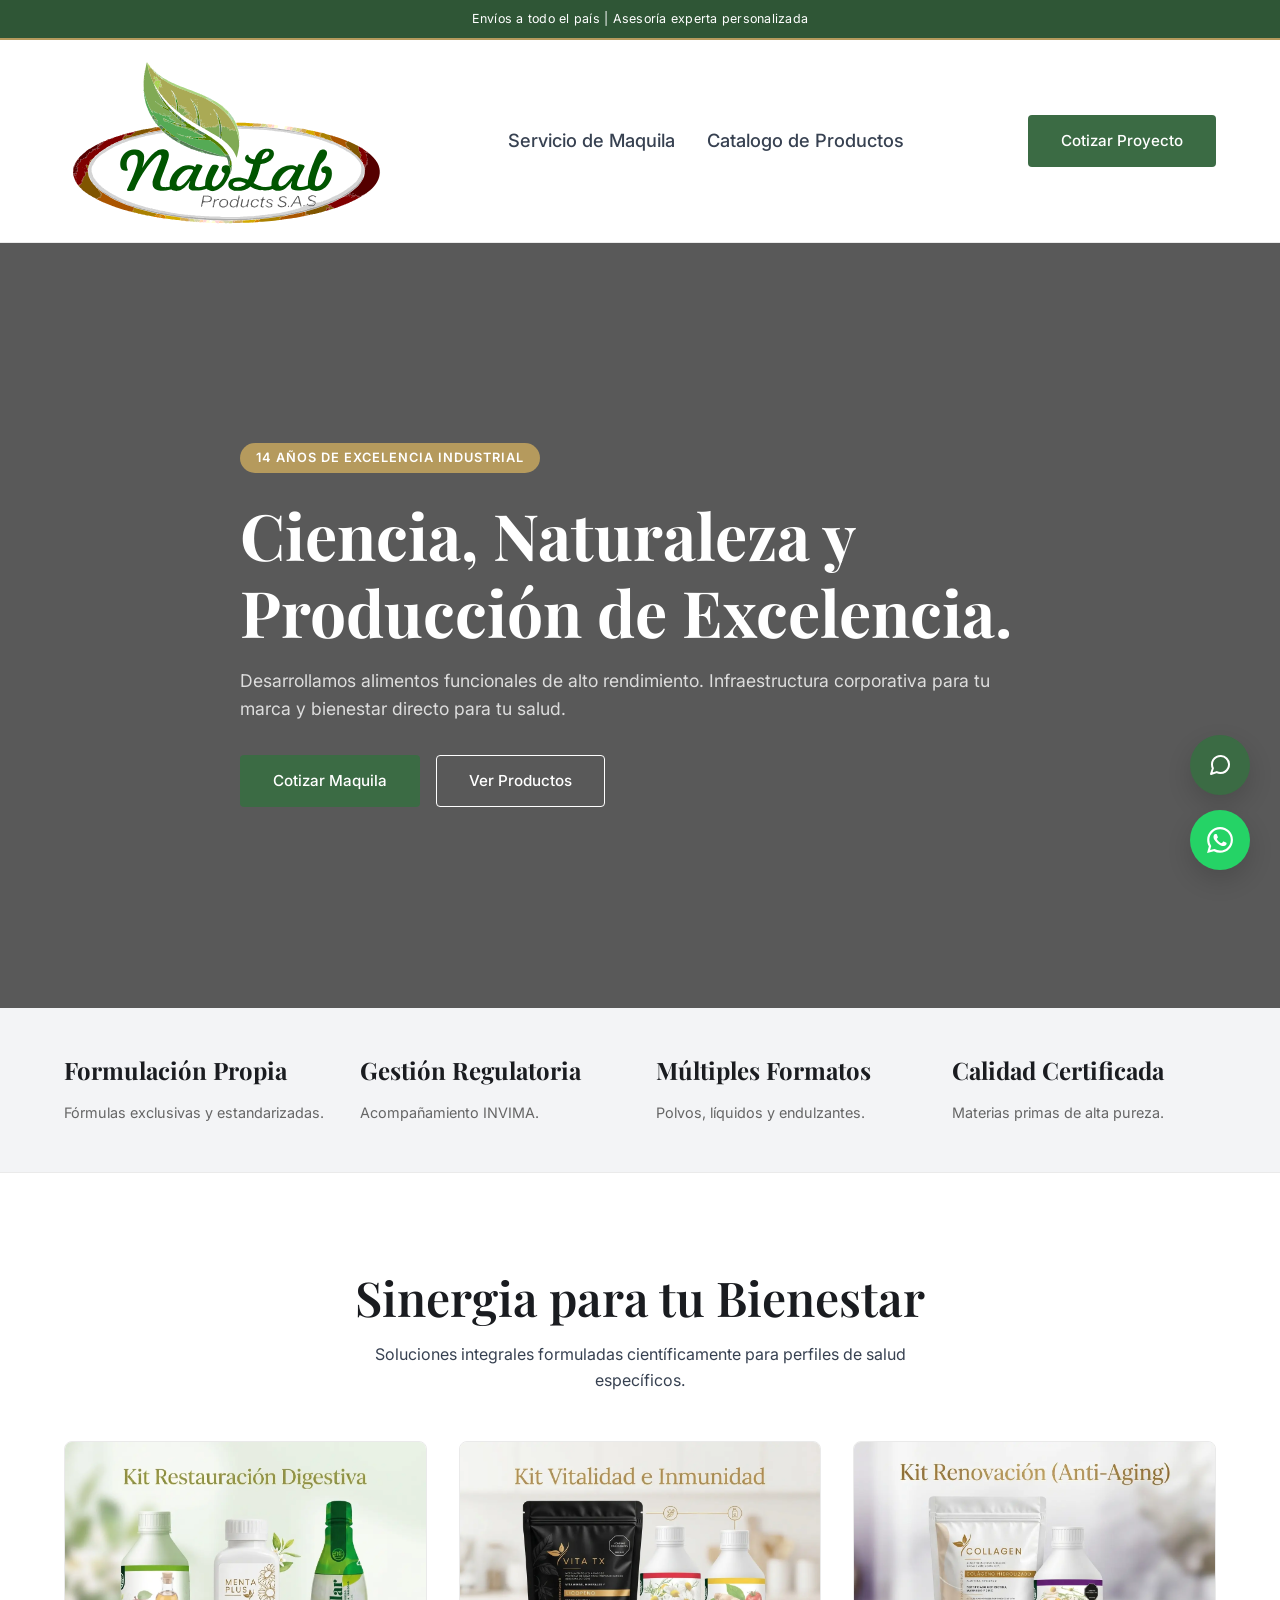
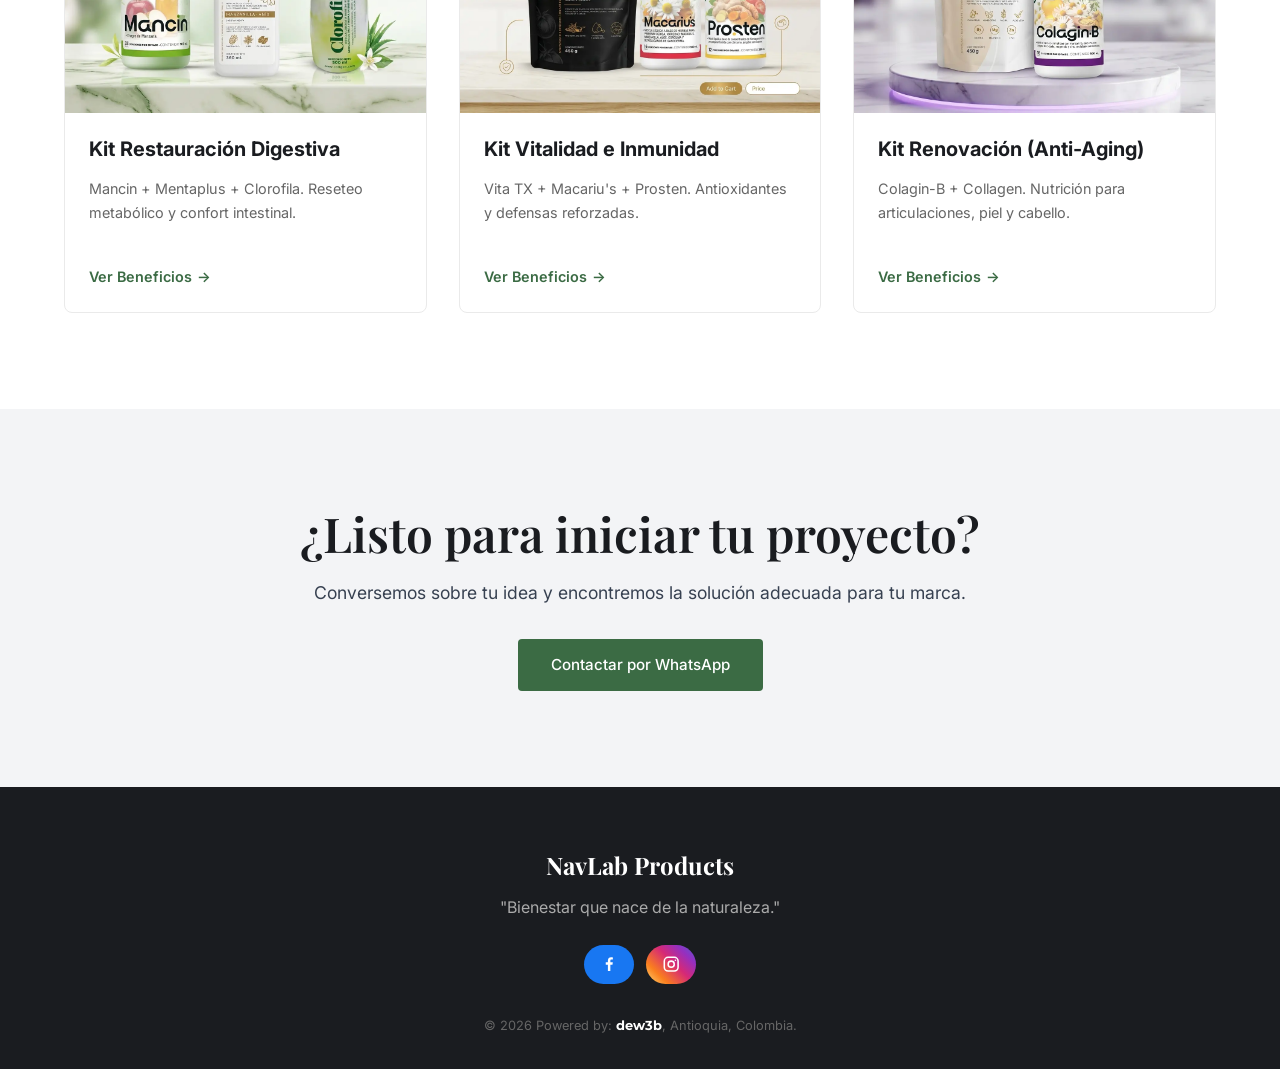
==== navlab-web/index.html @ a0701a39 "Control de cambios #1, pendiente Agente y link $" ====
<!DOCTYPE html>
<html lang="es">
<head>
    <meta charset="UTF-8">
    <meta name="viewport" content="width=device-width, initial-scale=1.0">
    <link rel="icon" type="image/png" sizes="32x32" href="assets/favicon-32.png">
    <title>NavLab Products | Desarrollo y Maquila de Alimentos Funcionales</title>
    <meta name="description" content="Laboratorio experto en maquila, desarrollo de marcas propias y venta de kits de alimentos funcionales en Colombia. 14 años de experiencia.">

    <!-- AEO / SEO -->
    <meta property="og:title" content="NavLab Products | Alimentos Funcionales">
    <meta property="og:type" content="website">
    <meta property="og:url" content="https://www.navlabproducts.com">

    <link rel="preconnect" href="https://fonts.googleapis.com">
    <link rel="preconnect" href="https://fonts.gstatic.com" crossorigin>
    <link href="https://fonts.googleapis.com/css2?family=Inter:wght@300;400;500;600&family=Montserrat:wght@700&family=Playfair+Display:wght@400;600;700&display=swap" rel="stylesheet">
    <link rel="stylesheet" href="styles.css">

    <script type="application/ld+json">
    {
      "@context": "https://schema.org",
      "@type": "Laboratory",
      "name": "NavLab Products S.A.S",
      "description": "Elaboración y comercialización de alimentos funcionales.",
      "telephone": "+573113158115",
      "address": { "@type": "PostalAddress", "addressLocality": "Medellín", "addressRegion": "Antioquia", "addressCountry": "CO" }
    }
    </script>
</head>
<body>
    <div class="top-bar">
        <div class="container top-bar-content">
            <div class="top-bar-track">
                <span class="top-bar-text">Envíos a todo el país | Asesoría experta personalizada</span>
                <span class="top-bar-text" aria-hidden="true">Envíos a todo el país | Asesoría experta personalizada</span>
            </div>
        </div>
    </div>

    <header class="site-header" id="mainHeader">
        <div class="container header-inner">
            <a href="index.html" class="logo">
                <img class="logo-img" src="assets/Logo.svg" alt="Logotipo de NavLab Products">
            </a>
            <nav class="main-nav">
                <ul class="nav-links">
                    <li><a href="servicios.html">Servicio de Maquila</a></li>
                    <li><a href="productos.html">Catalogo de Productos</a></li>
                </ul>
            </nav>
            <div class="header-actions">
                <a href="#contacto" class="btn btn-primary">Cotizar Proyecto</a>
            </div>
        </div>
    </header>

    <main>
        <section class="hero overlay-dark">
            <video autoplay loop muted playsinline class="hero-video">
                <source src="assets/video-maquinas.mp4" type="video/mp4">
            </video>
            <div class="container hero-content fade-in-up">
                <span class="badge">14 Años de Excelencia Industrial</span>
                <h1 class="hero-title">Ciencia, Naturaleza y Producción de Excelencia.</h1>
                <p class="hero-desc">Desarrollamos alimentos funcionales de alto rendimiento. Infraestructura corporativa para tu marca y bienestar directo para tu salud.</p>
                <div class="btn-group">
                    <a href="servicios.html" class="btn btn-primary">Cotizar Maquila</a>
                    <a href="productos.html" class="btn btn-secondary">Ver Productos</a>
                </div>
            </div>
        </section>

        <section class="trust-bar bg-surface">
            <div class="container grid-4">
                <div class="trust-item">
                    <h2>Formulación Propia</h2><p>Fórmulas exclusivas y estandarizadas.</p>
                </div>
                <div class="trust-item">
                    <h2>Gestión Regulatoria</h2><p>Acompañamiento INVIMA.</p>
                </div>
                <div class="trust-item">
                    <h2>Múltiples Formatos</h2><p>Polvos, líquidos y endulzantes.</p>
                </div>
                <div class="trust-item">
                    <h2>Calidad Certificada</h2><p>Materias primas de alta pureza.</p>
                </div>
            </div>
        </section>

        <section class="section-padding section-kits">
            <div class="container">
                <div class="section-header text-center fade-in-up">
                    <h2 class="section-title">Sinergia para tu Bienestar</h2>
                    <p style="max-width:600px; margin: 0 auto;">Soluciones integrales formuladas científicamente para perfiles de salud específicos.</p>
                </div>
                <div class="grid-3" style="margin-top: 3rem;">
                    <article class="product-card fade-in-up">
                        <div class="card-image bg-surface">
                            <img src="assets/kit-digestivo.webp" alt="Kit de alimentos para el bienestar digestivo, presentado como producto de NavLab Products." onerror="this.src='https://via.placeholder.com/400x300?text=Kit+Digestivo'">
                        </div>
                        <div class="card-body">
                            <h3>Kit Restauración Digestiva</h3>
                            <p class="card-desc">Mancin + Mentaplus + Clorofila. Reseteo metabólico y confort intestinal.</p>
                            <a href="#" class="link-arrow">Ver Beneficios <span>&rarr;</span></a>
                        </div>
                    </article>
                    <article class="product-card fade-in-up delay-1">
                        <div class="card-image bg-surface">
                            <img src="assets/kit-inmunidad.webp" alt="Kit de alimentos para vitalidad e inmunidad, presentado como producto de NavLab Products." onerror="this.src='https://via.placeholder.com/400x300?text=Kit+Inmunidad'">
                        </div>
                        <div class="card-body">
                            <h3>Kit Vitalidad e Inmunidad</h3>
                            <p class="card-desc">Vita TX + Macariu's + Prosten. Antioxidantes y defensas reforzadas.</p>
                            <a href="#" class="link-arrow">Ver Beneficios <span>&rarr;</span></a>
                        </div>
                    </article>
                    <article class="product-card fade-in-up delay-2">
                        <div class="card-image bg-surface">
                            <img src="assets/kit-antiaging.webp" alt="Kit de alimentos para renovación y cuidado de la piel, presentado como producto de NavLab Products." onerror="this.src='https://via.placeholder.com/400x300?text=Kit+Anti-Aging'">
                        </div>
                        <div class="card-body">
                            <h3>Kit Renovación (Anti-Aging)</h3>
                            <p class="card-desc">Colagin-B + Collagen. Nutrición para articulaciones, piel y cabello.</p>
                            <a href="#" class="link-arrow">Ver Beneficios <span>&rarr;</span></a>
                        </div>
                    </article>
                </div>
            </div>
        </section>
        <section id="contacto" class="section-padding contact-section">
            <div class="container text-center">
                <h2 class="section-title">¿Listo para iniciar tu proyecto?</h2>
                <p class="hero-desc" style="color: var(--c-text);">Conversemos sobre tu idea y encontremos la solución adecuada para tu marca.</p>
                <a href="https://wa.me/573113158115?text=Hola,%20quiero%20iniciar%20un%20proyecto%20con%20NavLab." target="_blank" rel="noopener noreferrer" class="btn btn-primary">Contactar por WhatsApp</a>
            </div>
        </section>
    </main>

    <div class="floating-widgets">
        <button class="widget-btn live-chat-btn" id="liveChatTrigger" aria-label="Hablar con un agente">
            <span class="widget-tooltip">Chat en vivo</span>
            <svg width="24" height="24" viewBox="0 0 24 24" fill="none" stroke="currentColor" stroke-width="2" stroke-linecap="round" stroke-linejoin="round"><path d="M21 11.5a8.38 8.38 0 0 1-.9 3.8 8.5 8.5 0 0 1-7.6 4.7 8.38 8.38 0 0 1-3.8-.9L3 21l1.9-5.7a8.38 8.38 0 0 1-.9-3.8 8.5 8.5 0 0 1 4.7-7.6 8.38 8.38 0 0 1 3.8-.9h.5a8.48 8.48 0 0 1 8 8v.5z"></path></svg>
        </button>
        <a href="https://wa.me/573113158115?text=Hola,%20visité%20la%20página%20de%20NavLab%20y%20deseo%20más%20información." target="_blank" rel="noopener noreferrer" class="widget-btn whatsapp-btn" aria-label="Contactar por WhatsApp">
            <span class="widget-tooltip">WhatsApp</span>
            <svg width="26" height="26" viewBox="0 0 24 24" fill="currentColor"><path d="M17.472 14.382c-.297-.149-1.758-.867-2.03-.967-.273-.099-.471-.148-.67.15-.197.297-.767.966-.94 1.164-.173.199-.347.223-.644.075-.297-.15-1.255-.463-2.39-1.475-.883-.788-1.48-1.761-1.653-2.059-.173-.297-.018-.458.13-.606.134-.133.298-.347.446-.52.149-.174.198-.298.298-.497.099-.198.05-.371-.025-.52-.075-.149-.669-1.612-.916-2.207-.242-.579-.487-.5-.669-.51a12.8 12.8 0 0 0-.57-.01c-.198 0-.52.074-.792.372-.272.297-1.04 1.016-1.04 2.479 0 1.462 1.065 2.875 1.213 3.074.149.198 2.096 3.2 5.077 4.487.709.306 1.262.489 1.694.625.712.227 1.36.195 1.871.118.571-.085 1.758-.719 2.006-1.413.248-.694.248-1.289.173-1.413-.074-.124-.272-.198-.57-.347m-5.421 7.403h-.004a9.87 9.87 0 0 1-5.031-1.378l-.361-.214-3.741.982.998-3.648-.235-.374a9.86 9.86 0 0 1-1.51-5.26c.001-5.45 4.436-9.884 9.888-9.884 2.64 0 5.122 1.03 6.988 2.898a9.825 9.825 0 0 1 2.893 6.994c-.003 5.45-4.437 9.884-9.885 9.884m8.413-18.297A11.815 11.815 0 0 0 12.05 0C5.495 0 .16 5.335.157 11.892c0 2.096.547 4.142 1.588 5.945L.057 24l6.305-1.654a11.882 11.882 0 0 0 5.683 1.448h.005c6.554 0 11.89-5.335 11.893-11.893a11.821 11.821 0 0 0-3.48-8.413Z"/></svg>
        </a>
    </div>

    <footer class="site-footer bg-dark" style="padding: 4rem 0 2rem; text-align: center;">
        <div class="container">
            <h2 style="color: white; font-family: 'Playfair Display', serif;">NavLab Products</h2>
            <p style="color: #aaa;">"Bienestar que nace de la naturaleza."</p>
            <div class="footer-widgets">
                <nav class="footer-social-links" aria-label="Redes sociales">
                <a class="social-link social-facebook" href="https://www.facebook.com/profile.php?id=61563656452003" target="_blank" rel="noopener noreferrer">
                    <svg aria-hidden="true" viewBox="0 0 24 24"><path d="M13.5 21v-8.2h2.8l.4-3.2h-3.2v-2c0-.9.3-1.6 1.6-1.6h1.7V3.1c-.3 0-1.3-.1-2.4-.1-2.4 0-4.1 1.5-4.1 4.3v2.3H7.5v3.2h2.8V21h3.2Z"/></svg>
                    <!--span>Facebook</span-->
                </a>
                <a class="social-link social-instagram" href="https://www.instagram.com/productos_navlab/" target="_blank" rel="noopener noreferrer">
                    <svg aria-hidden="true" viewBox="0 0 24 24"><rect x="3" y="3" width="18" height="18" rx="5"/><circle cx="12" cy="12" r="4"/><circle class="instagram-dot" cx="17.5" cy="6.8" r="1"/></svg>
                    <!--span>Instagram</span-->
                </a>
            </nav>

            </div>
                        
            <p style="margin-top: 2rem; font-size: 0.8rem; color: #666;">&copy; 2026 Powered by: <a href="https://dew3b.com" target="_blank" rel="noopener noreferrer" style="font-family: 'Montserrat', sans-serif; font-weight: 700; color: #fff;">dew3b</a>, Antioquia, Colombia.</p>
        </div>
    </footer>
    <script src="main.js"></script>
</body>
</html>
---- navlab-web/styles.css ----
:root {
    --c-white: #ffffff;
    --c-surface: #F3F4F6;
    --c-dark: #1A1C20;
    --c-primary: #3B6B44; 
    --c-primary-hover: #2F5636;
    --c-accent: #B59A5D; 
    --c-text: #374151;
    --f-heading: 'Playfair Display', serif;
    --f-body: 'Inter', sans-serif;
    --transition: all 0.3s cubic-bezier(0.25, 0.8, 0.25, 1);
}

* { margin: 0; padding: 0; box-sizing: border-box; }
body { font-family: var(--f-body); color: var(--c-text); line-height: 1.6; background: var(--c-white); -webkit-font-smoothing: antialiased; overflow-x: hidden; }
img, video { max-width: 100%; height: auto; display: block; }
a { text-decoration: none; color: inherit; transition: var(--transition); }

.container { width: 90%; max-width: 1200px; margin: 0 auto; }
.section-padding { padding: 6rem 0; }
.contact-section { scroll-margin-top: 6rem; background: var(--c-surface); }
.bg-surface { background-color: var(--c-surface); }
.services-hero { background-image: linear-gradient(rgba(243, 244, 246, 0.82), rgba(243, 244, 246, 0.82)), url("assets/Desarrollo%20de%20marca.webp"); background-position: center; background-size: cover; }
.products-hero { background-image: linear-gradient(rgba(243, 244, 246, 0.82), rgba(243, 244, 246, 0.82)), url("assets/Sinergia%20botanica.webp"); background-position: center; background-size: cover; }
.bg-dark { background-color: var(--c-dark); }
.text-center { text-align: center; }

h1, h2, h3, h4 { font-family: var(--f-heading); color: var(--c-dark); line-height: 1.2; margin-bottom: 1rem; }
.hero-title { font-size: clamp(2.5rem, 5vw, 4.5rem); font-weight: 700; color: var(--c-white); }
.section-title { font-size: clamp(2rem, 4vw, 3rem); font-weight: 600; }

.btn { display: inline-block; padding: 0.8rem 2rem; font-weight: 500; border-radius: 4px; cursor: pointer; text-align: center; border: 1px solid transparent; transition: var(--transition); font-size: 0.95rem;}
.btn-primary { background: var(--c-primary); color: var(--c-white); }
.btn-primary:hover { background: var(--c-primary-hover); transform: translateY(-2px); }
.btn-secondary { background: transparent; color: var(--c-white); border-color: var(--c-white); }
.btn-secondary:hover { background: var(--c-white); color: var(--c-dark); }

.top-bar { background: var(--c-primary-hover); color: var(--c-white); font-size: 0.78rem; padding: 0.55rem 0; border-bottom: 2px solid var(--c-accent); }
.top-bar-content { width: 100%; max-width: none; overflow: hidden; }
.top-bar-track { display: flex; width: max-content; animation: top-bar-scroll 28s linear infinite; }
.top-bar-track:hover { animation-play-state: paused; }
.top-bar-text { display: block; flex: 0 0 100vw; padding: 0 1rem; text-align: center; white-space: nowrap; letter-spacing: 0.02em; }
@keyframes top-bar-scroll { to { transform: translateX(-50%); } }
.footer-social-links { display: flex; justify-content: center; flex-wrap: wrap; gap: 0.75rem; margin-top: 1.5rem; }
.social-link { display: inline-flex; align-items: center; gap: 0.55rem; padding: 0.65rem 1rem; border-radius: 999px; color: var(--c-white); font-size: 0.9rem; font-weight: 600; transition: var(--transition); }
.social-link:hover, .social-link:focus-visible { color: var(--c-white); transform: translateY(-2px); }
.social-link svg { width: 1.15rem; height: 1.15rem; fill: currentColor; }
.social-facebook { background: #1877f2; }
.social-facebook:hover, .social-facebook:focus-visible { background: #0c63d4; }
.social-instagram { background: linear-gradient(45deg, #feda75 0%, #fa7e1e 25%, #d62976 55%, #962fbf 78%, #4f5bd5 100%); }
.social-instagram svg { fill: none; stroke: currentColor; stroke-width: 2; }
.social-instagram .instagram-dot { fill: currentColor; stroke: none; }

.site-header { position: sticky; top: 0; background: rgba(255, 255, 255, 0.95); backdrop-filter: blur(10px); z-index: 100; border-bottom: 1px solid #eaeaea; transition: var(--transition); padding: 1rem 0; }
.header-inner { display: flex; justify-content: space-between; align-items: center; }
.logo { display: inline-flex; align-items: center; gap: 0.2rem; text-align: right; font-family: var(--f-heading); line-height: 1.05; }
.logo-img { width: 20Rem; height: auto; }
.logo-mark { display: block; width: 3.2rem; height: 4.725rem; flex: none; }
.logo-copy { display: block; }
.logo-name { display: block; color: var(--c-primary); font-size: 3rem; font-weight: 700; }
.logo-subtitle { display: block; color: var(--c-accent); font-size: 1.5rem; font-style: italic; text-align: right; }
.nav-links { display: flex; gap: 2rem; list-style: none; font-weight: 500; font-size: 1.14rem; }
.nav-links a:hover { color: var(--c-primary); }

.hero { position: relative; height: 85vh; display: flex; align-items: center; overflow: hidden; }
.hero-video { position: absolute; top: 50%; left: 50%; min-width: 100%; min-height: 100%; width: auto; height: auto; transform: translate(-50%, -50%); z-index: 1; object-fit: cover; }
.hero.overlay-dark::after { content: ''; position: absolute; inset: 0; background: rgba(0, 0, 0, 0.65); z-index: 2; }
.hero-content { position: relative; z-index: 3; max-width: 800px; }
.hero-desc { font-size: 1.1rem; color: #ddd; margin-bottom: 2rem; }
.badge { display: inline-block; padding: 0.3rem 1rem; background: var(--c-accent); color: var(--c-white); font-size: 0.8rem; font-weight: 600; text-transform: uppercase; letter-spacing: 1px; border-radius: 50px; margin-bottom: 1.5rem; }
.btn-group { display: flex; gap: 1rem; }

.trust-bar { padding: 3rem 0; border-bottom: 1px solid #eaeaea; }
.trust-item h4 { font-size: 1.1rem; margin-bottom: 0.3rem; }
.trust-item p { font-size: 0.9rem; color: #666; }

.grid-4 { display: grid; grid-template-columns: repeat(auto-fit, minmax(220px, 1fr)); gap: 2rem; }
.grid-3 { display: grid; grid-template-columns: repeat(auto-fit, minmax(300px, 1fr)); gap: 2rem; }
.grid-2 { display: grid; grid-template-columns: repeat(auto-fit, minmax(400px, 1fr)); gap: 4rem; }

.product-card { display: flex; flex-direction: column; background: var(--c-white); border-radius: 8px; overflow: hidden; transition: var(--transition); border: 1px solid #eaeaea; }
.product-card:hover { transform: translateY(-5px); box-shadow: 0 15px 30px rgba(0,0,0,0.08); }
.card-image img { width: 100%; aspect-ratio: 4/3; object-fit: cover; transition: transform 0.5s ease; }
.product-card:hover .card-image img { transform: scale(1.03); }
.card-body { display: flex; flex: 1; flex-direction: column; padding: 1.5rem; }
.card-body h3 { font-size: 1.25rem; font-family: var(--f-body); }
.card-desc { min-height: 4.5rem; font-size: 0.9rem; line-height: 1.5rem; color: #666; margin-bottom: 1rem; }
.card-body .btn { margin-top: auto; }
.link-arrow { display: inline-flex; align-items: center; color: var(--c-primary); font-weight: 600; font-size: 0.9rem;}
.link-arrow span { transition: transform 0.3s ease; margin-left: 5px; }
.link-arrow:hover span { transform: translateX(5px); }

/* FLOATING WIDGETS */
.floating-widgets { position: fixed; bottom: 30px; right: 30px; display: flex; flex-direction: column; gap: 15px; z-index: 999; }
.widget-btn { width: 60px; height: 60px; border-radius: 50%; border: none; cursor: pointer; display: flex; align-items: center; justify-content: center; box-shadow: 0 10px 25px rgba(0, 0, 0, 0.15); transition: var(--transition); position: relative; }
.widget-btn:hover { transform: scale(1.1); }
.widget-tooltip { position: absolute; right: 75px; background: var(--c-dark); color: var(--c-white); padding: 6px 12px; border-radius: 4px; font-size: 0.85rem; font-weight: 500; white-space: nowrap; opacity: 0; pointer-events: none; transform: translateX(10px); transition: var(--transition); }
.widget-tooltip::after { content: ''; position: absolute; top: 50%; right: -5px; transform: translateY(-50%); border-width: 5px 0 5px 6px; border-style: solid; border-color: transparent transparent transparent var(--c-dark); }
.widget-btn:hover .widget-tooltip { opacity: 1; transform: translateX(0); }
.live-chat-btn { background: var(--c-primary); color: white; }
.live-chat-btn:hover { box-shadow: 0 10px 25px rgba(59, 107, 68, 0.4); }
.whatsapp-btn { background: #25D366; color: white; }
.whatsapp-btn:hover { box-shadow: 0 10px 25px rgba(37, 211, 102, 0.4); }

/* ANIMATIONS */
.fade-in-up { opacity: 0; transform: translateY(30px); transition: opacity 0.8s ease, transform 0.8s ease; }
.fade-in-up.visible { opacity: 1; transform: translateY(0); }
.delay-1 { transition-delay: 0.15s; }
.delay-2 { transition-delay: 0.3s; }

/* RESPONSIVE */
@media (max-width: 768px) {
    .nav-links { display: none; }
    .top-bar { padding: 0.45rem 0; }
    .top-bar-text { font-size: 0.68rem; }
    .hero-title { font-size: 2.2rem; }
    .btn-group { flex-direction: column; }
    .grid-2, .grid-3, .grid-4 { grid-template-columns: 1fr; }
    .floating-widgets { bottom: 20px; right: 20px; gap: 12px; }
    .widget-btn { width: 50px; height: 50px; }
    .widget-tooltip { display: none; }
    .trust-bar .grid-4 { gap: 1rem; }
    .trust-item { text-align: center; padding: 1rem; border-bottom: 1px solid #ddd; }
    .trust-item:last-child { border: none; }
}

@media (prefers-reduced-motion: reduce) {
    .top-bar-track { width: 100%; justify-content: center; animation: none; }
    .top-bar-text { flex-basis: auto; }
    .top-bar-text[aria-hidden="true"] { display: none; }
}
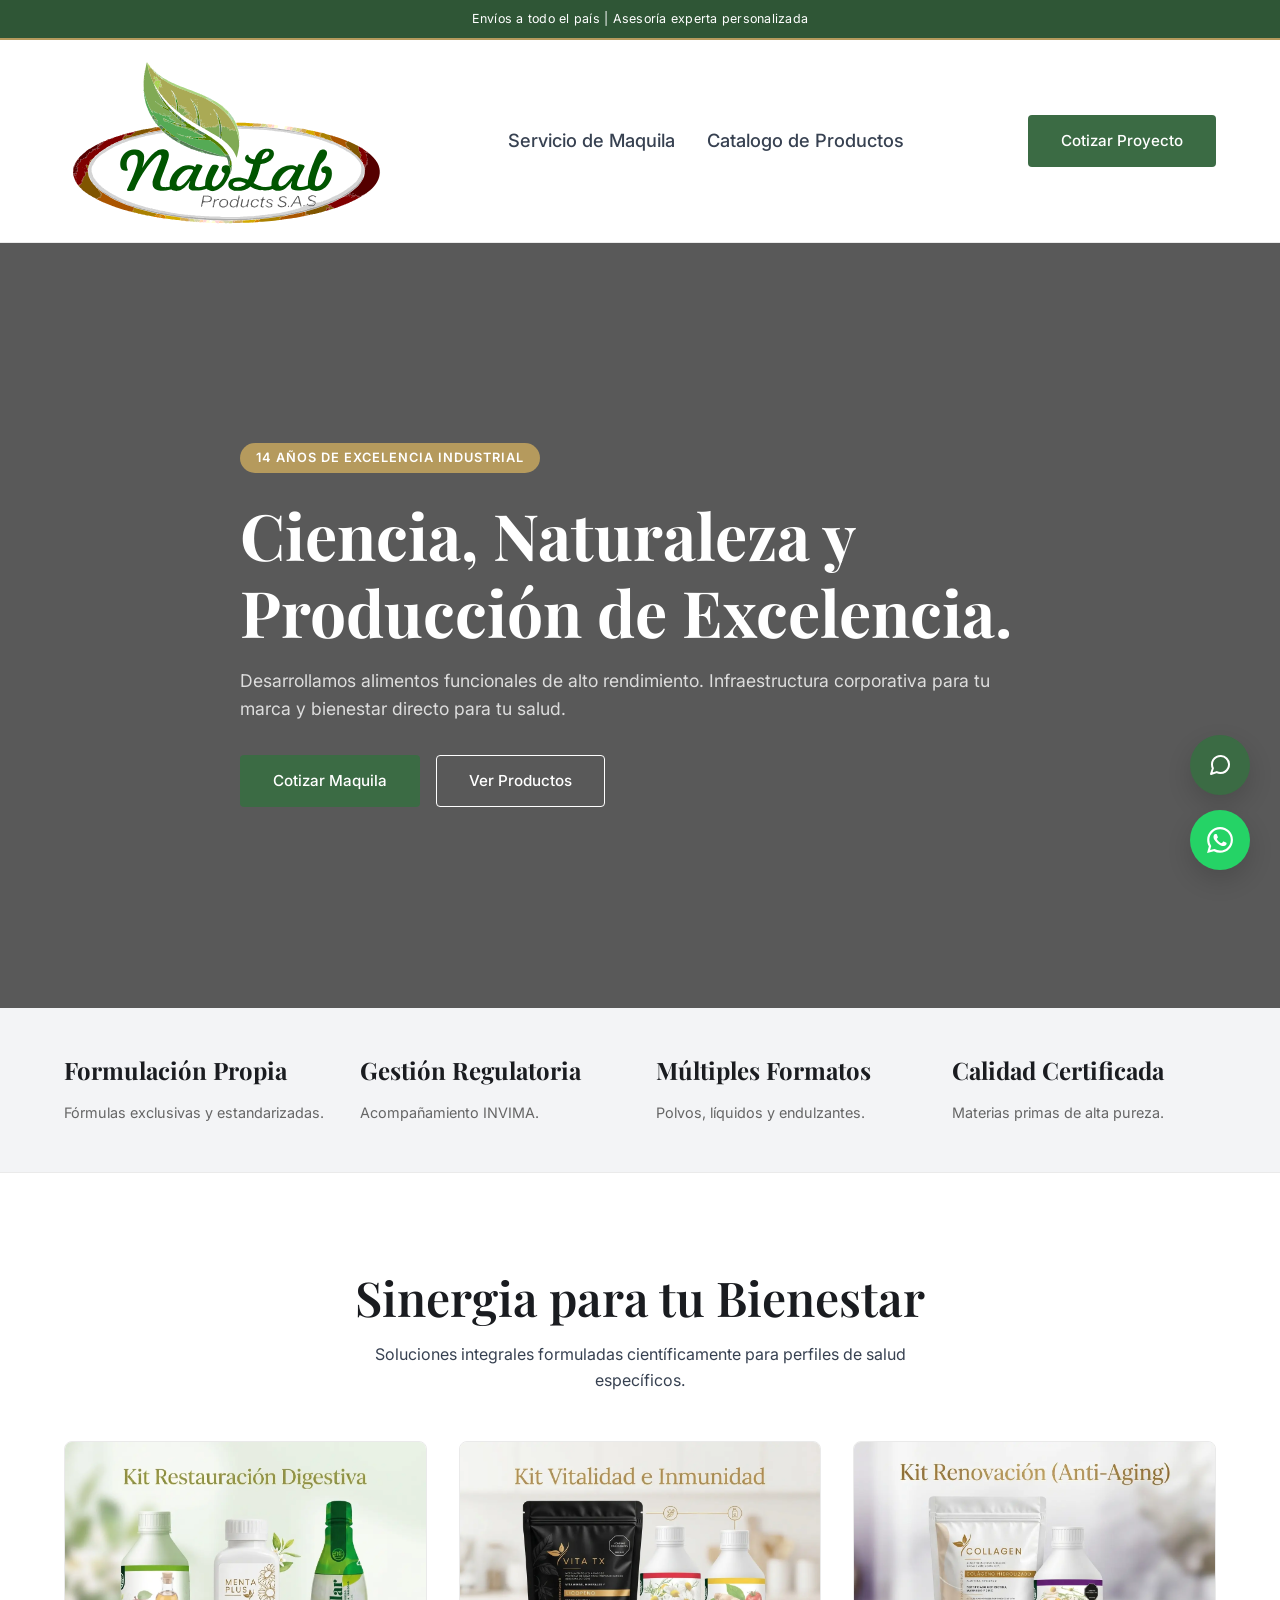
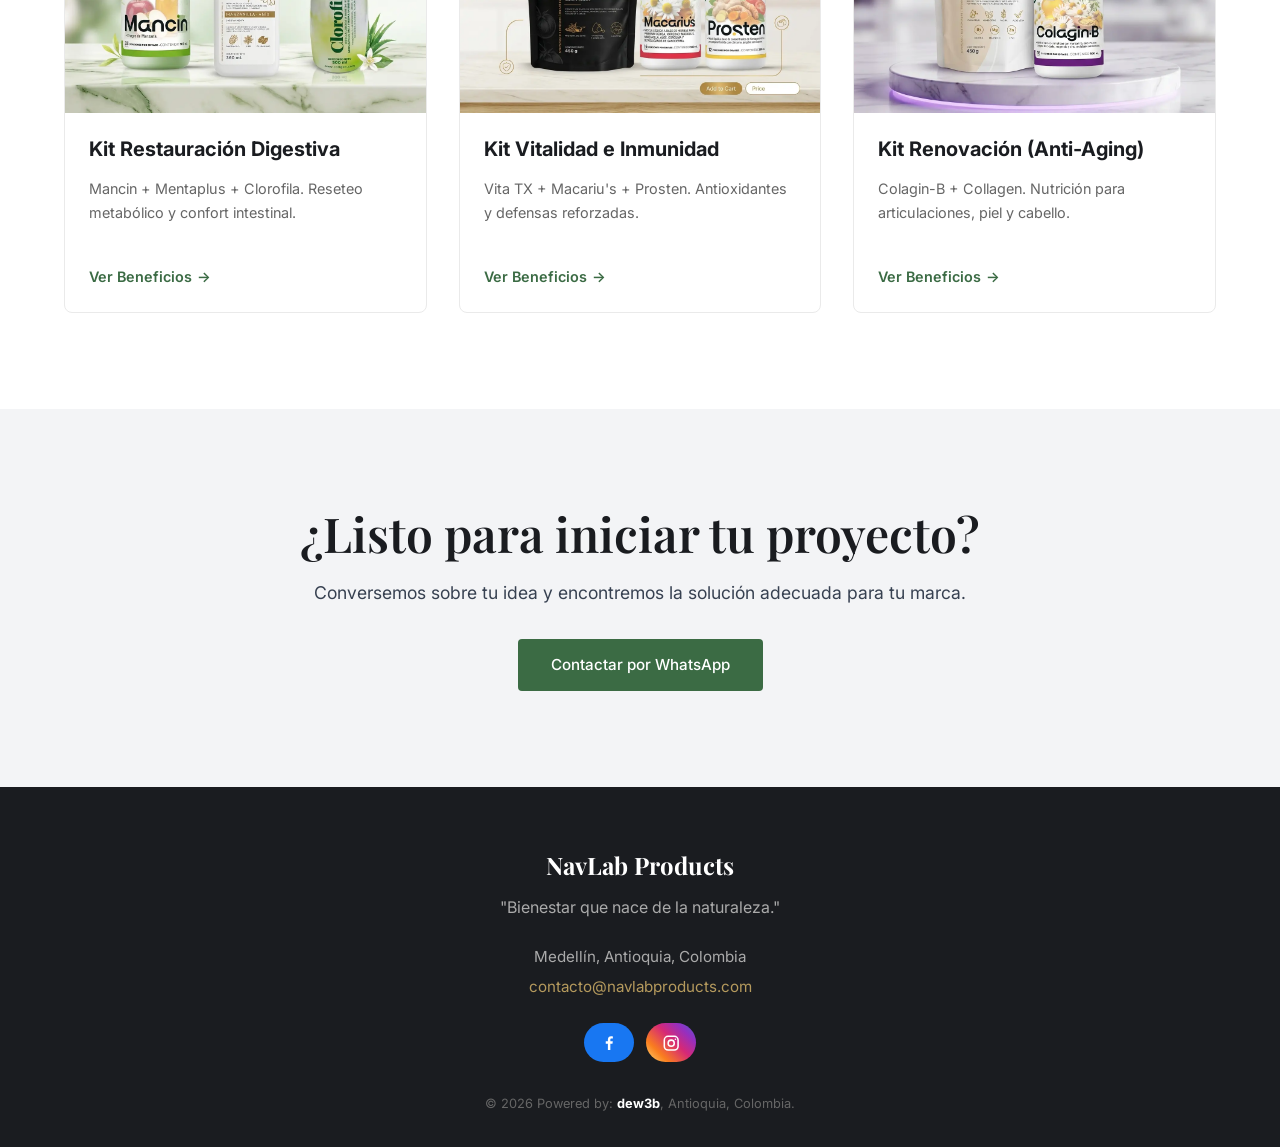
==== commit c70b5022: "Correcciones de contacto en pie de página." ====
--- a/navlab-web/index.html
+++ b/navlab-web/index.html
@@ -148,25 +148,23 @@
         </a>
     </div>
 
-    <footer class="site-footer bg-dark" style="padding: 4rem 0 2rem; text-align: center;">
+    <footer class="site-footer bg-dark">
         <div class="container">
-            <h2 style="color: white; font-family: 'Playfair Display', serif;">NavLab Products</h2>
-            <p style="color: #aaa;">"Bienestar que nace de la naturaleza."</p>
-            <div class="footer-widgets">
-                <nav class="footer-social-links" aria-label="Redes sociales">
-                <a class="social-link social-facebook" href="https://www.facebook.com/profile.php?id=61563656452003" target="_blank" rel="noopener noreferrer">
+            <h2>NavLab Products</h2>
+            <p class="footer-tagline">"Bienestar que nace de la naturaleza."</p>
+            <address class="footer-contact">
+                <span>Medellín, Antioquia, Colombia</span>
+                <a href="mailto:contacto@navlabproducts.com">contacto@navlabproducts.com</a>
+            </address>
+            <nav class="footer-social-links" aria-label="Redes sociales">
+                <a class="social-link social-facebook" href="https://www.facebook.com/profile.php?id=61563656452003" target="_blank" rel="noopener noreferrer" aria-label="Facebook">
                     <svg aria-hidden="true" viewBox="0 0 24 24"><path d="M13.5 21v-8.2h2.8l.4-3.2h-3.2v-2c0-.9.3-1.6 1.6-1.6h1.7V3.1c-.3 0-1.3-.1-2.4-.1-2.4 0-4.1 1.5-4.1 4.3v2.3H7.5v3.2h2.8V21h3.2Z"/></svg>
-                    <!--span>Facebook</span-->
                 </a>
-                <a class="social-link social-instagram" href="https://www.instagram.com/productos_navlab/" target="_blank" rel="noopener noreferrer">
+                <a class="social-link social-instagram" href="https://www.instagram.com/productos_navlab/" target="_blank" rel="noopener noreferrer" aria-label="Instagram">
                     <svg aria-hidden="true" viewBox="0 0 24 24"><rect x="3" y="3" width="18" height="18" rx="5"/><circle cx="12" cy="12" r="4"/><circle class="instagram-dot" cx="17.5" cy="6.8" r="1"/></svg>
-                    <!--span>Instagram</span-->
                 </a>
             </nav>
-
-            </div>
-                        
-            <p style="margin-top: 2rem; font-size: 0.8rem; color: #666;">&copy; 2026 Powered by: <a href="https://dew3b.com" target="_blank" rel="noopener noreferrer" style="font-family: 'Montserrat', sans-serif; font-weight: 700; color: #fff;">dew3b</a>, Antioquia, Colombia.</p>
+            <p class="footer-copyright">&copy; 2026 Powered by: <a href="https://dew3b.com" target="_blank" rel="noopener noreferrer">dew3b</a>, Antioquia, Colombia.</p>
         </div>
     </footer>
     <script src="main.js"></script>
--- a/navlab-web/styles.css
+++ b/navlab-web/styles.css
@@ -2,9 +2,9 @@
     --c-white: #ffffff;
     --c-surface: #F3F4F6;
     --c-dark: #1A1C20;
-    --c-primary: #3B6B44; 
+    --c-primary: #3B6B44;
     --c-primary-hover: #2F5636;
-    --c-accent: #B59A5D; 
+    --c-accent: #B59A5D;
     --c-text: #374151;
     --f-heading: 'Playfair Display', serif;
     --f-body: 'Inter', sans-serif;
@@ -50,6 +50,14 @@
 .social-instagram { background: linear-gradient(45deg, #feda75 0%, #fa7e1e 25%, #d62976 55%, #962fbf 78%, #4f5bd5 100%); }
 .social-instagram svg { fill: none; stroke: currentColor; stroke-width: 2; }
 .social-instagram .instagram-dot { fill: currentColor; stroke: none; }
+.site-footer { padding: 4rem 0 2rem; text-align: center; }
+.site-footer h2 { color: var(--c-white); font-family: var(--f-heading); }
+.footer-tagline { color: #aaa; }
+.footer-contact { display: flex; flex-direction: column; gap: 0.35rem; margin-top: 1.5rem; color: #aaa; font-size: 0.95rem; font-style: normal; }
+.footer-contact a, .footer-copyright a { color: var(--c-accent); }
+.footer-contact a:hover, .footer-copyright a:hover { color: var(--c-white); }
+.footer-copyright { margin-top: 2rem; font-size: 0.8rem; color: #666; }
+.footer-copyright a { font-family: var(--f-body); font-weight: 700; color: var(--c-white); }
 
 .site-header { position: sticky; top: 0; background: rgba(255, 255, 255, 0.95); backdrop-filter: blur(10px); z-index: 100; border-bottom: 1px solid #eaeaea; transition: var(--transition); padding: 1rem 0; }
 .header-inner { display: flex; justify-content: space-between; align-items: center; }
